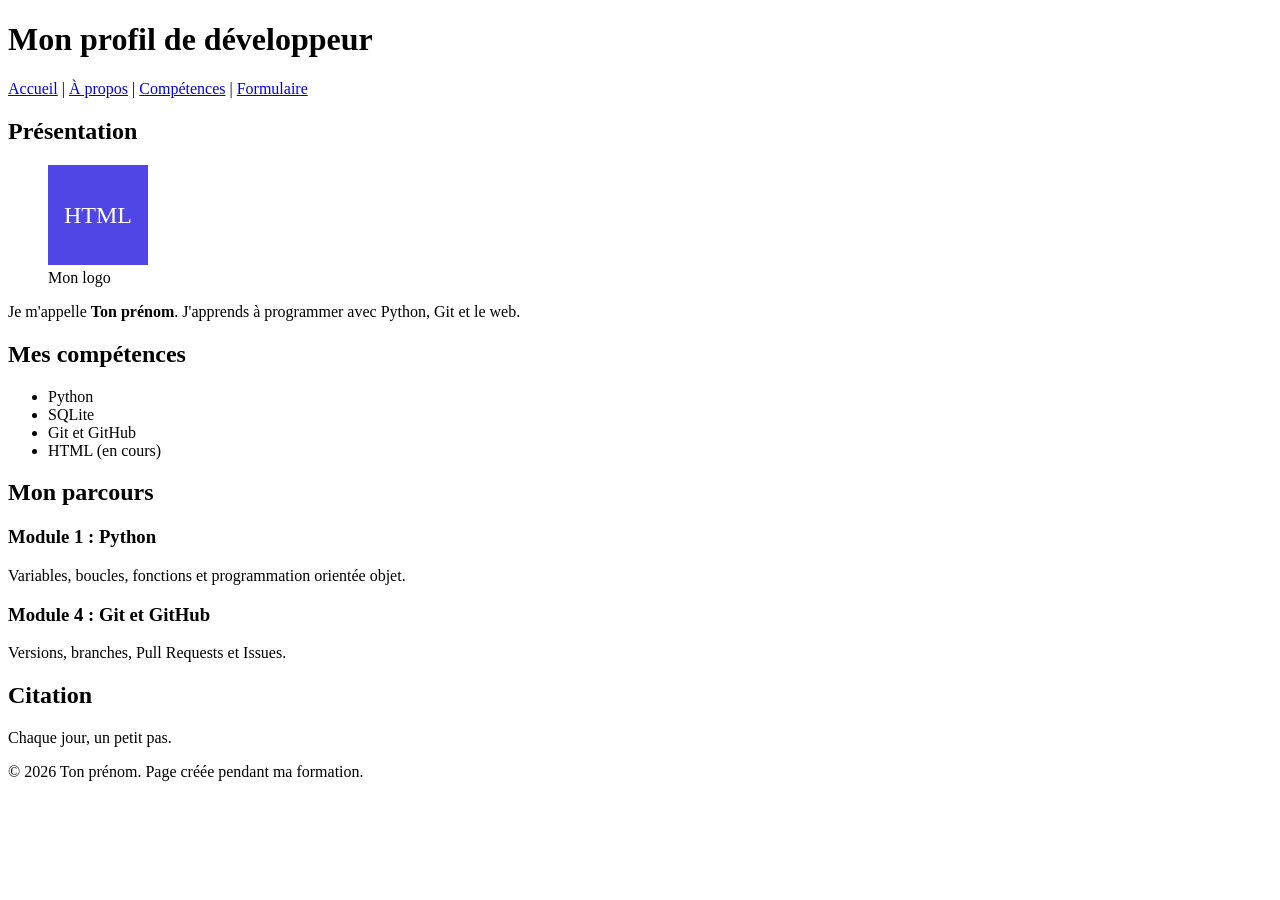
==== profil.html @ 28fd43da "Ajouter la page de profil semantique" ====
<!DOCTYPE html>
<html lang="fr">
<head>
  <meta charset="UTF-8">
  <meta name="viewport" content="width=device-width, initial-scale=1.0">
  <title>Mon profil de développeur</title>
</head>
<body>

  <header>
    <h1>Mon profil de développeur</h1>
    <nav>
      <a href="index.html">Accueil</a> |
      <a href="apropos.html">À propos</a> |
      <a href="competences.html">Compétences</a> |
      <a href="formulaire.html">Formulaire</a>
    </nav>
  </header>

  <main>

    <section>
      <h2>Présentation</h2>
      <figure>
        <img src="images/logo.svg" alt="Logo HTML violet" width="100">
        <figcaption>Mon logo</figcaption>
      </figure>
      <p>Je m'appelle <strong>Ton prénom</strong>. J'apprends à programmer avec Python, Git et le web.</p>
    </section>

    <section>
      <h2>Mes compétences</h2>
      <ul>
        <li>Python</li>
        <li>SQLite</li>
        <li>Git et GitHub</li>
        <li>HTML (en cours)</li>
      </ul>
    </section>

    <section>
      <h2>Mon parcours</h2>
      <article>
        <h3>Module 1 : Python</h3>
        <p>Variables, boucles, fonctions et programmation orientée objet.</p>
      </article>
      <article>
        <h3>Module 4 : Git et GitHub</h3>
        <p>Versions, branches, Pull Requests et Issues.</p>
      </article>
    </section>

    <aside>
      <h2>Citation</h2>
      <p>Chaque jour, un petit pas.</p>
    </aside>

  </main>

  <footer>
    <p>© 2026 Ton prénom. Page créée pendant ma formation.</p>
  </footer>

</body>
</html>
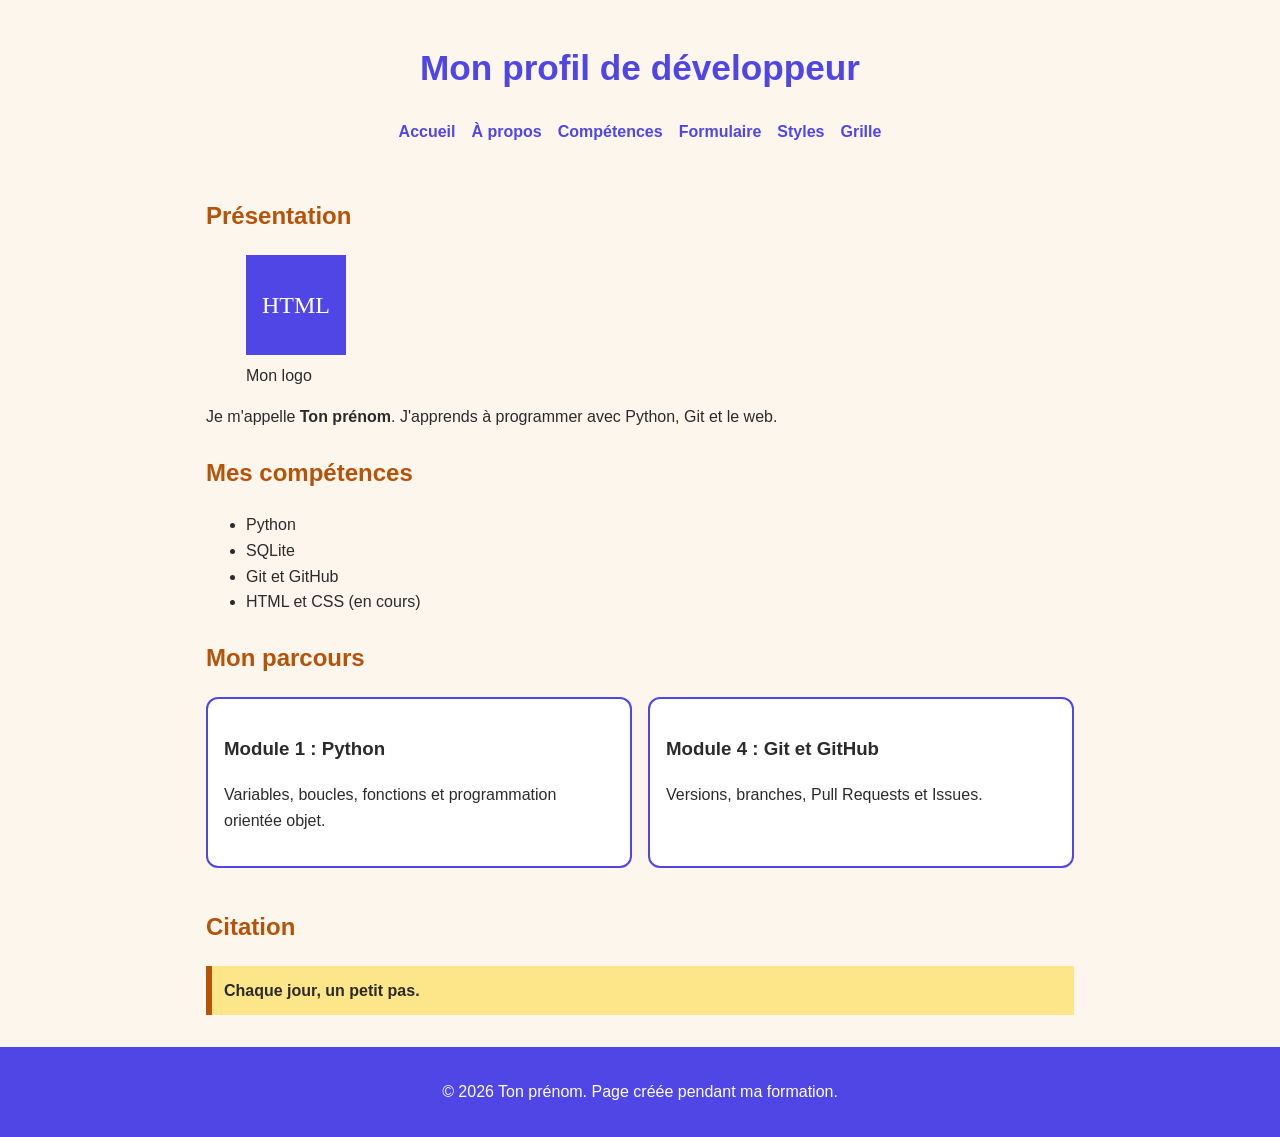
==== commit a82bc0f2: "Rendre la page adaptative" ====
--- a/profil.html
+++ b/profil.html
@@ -4,16 +4,19 @@
   <meta charset="UTF-8">
   <meta name="viewport" content="width=device-width, initial-scale=1.0">
   <title>Mon profil de développeur</title>
+  <link rel="stylesheet" href="style.css">
 </head>
 <body>
 
   <header>
     <h1>Mon profil de développeur</h1>
     <nav>
-      <a href="index.html">Accueil</a> |
-      <a href="apropos.html">À propos</a> |
-      <a href="competences.html">Compétences</a> |
+      <a href="index.html">Accueil</a>
+      <a href="apropos.html">À propos</a>
+      <a href="competences.html">Compétences</a>
       <a href="formulaire.html">Formulaire</a>
+      <a href="galerie.html">Styles</a>
+      <a href="grille.html">Grille</a>
     </nav>
   </header>
 
@@ -34,25 +37,27 @@
         <li>Python</li>
         <li>SQLite</li>
         <li>Git et GitHub</li>
-        <li>HTML (en cours)</li>
+        <li>HTML et CSS (en cours)</li>
       </ul>
     </section>
 
     <section>
       <h2>Mon parcours</h2>
-      <article>
-        <h3>Module 1 : Python</h3>
-        <p>Variables, boucles, fonctions et programmation orientée objet.</p>
-      </article>
-      <article>
-        <h3>Module 4 : Git et GitHub</h3>
-        <p>Versions, branches, Pull Requests et Issues.</p>
-      </article>
+      <div class="cartes">
+        <article>
+          <h3>Module 1 : Python</h3>
+          <p>Variables, boucles, fonctions et programmation orientée objet.</p>
+        </article>
+        <article>
+          <h3>Module 4 : Git et GitHub</h3>
+          <p>Versions, branches, Pull Requests et Issues.</p>
+        </article>
+      </div>
     </section>
 
     <aside>
       <h2>Citation</h2>
-      <p>Chaque jour, un petit pas.</p>
+      <p class="important">Chaque jour, un petit pas.</p>
     </aside>
 
   </main>
--- a/style.css
+++ b/style.css
@@ -0,0 +1,138 @@
+* {
+  box-sizing: border-box;
+}
+
+body {
+  font-family: Arial, sans-serif;
+  background-color: #fdf6ec;
+  color: #2b2b2b;
+  line-height: 1.6;
+  margin: 0;
+}
+
+header {
+  padding: 16px;
+  text-align: center;
+}
+
+h1 {
+  color: #4f46e5;
+}
+
+h2 {
+  color: #b45309;
+}
+
+nav a {
+  color: #4f46e5;
+  text-decoration: none;
+  font-weight: bold;
+}
+
+main {
+  max-width: 600px;
+  margin: 0 auto;
+  padding: 16px;
+}
+
+section {
+  margin-bottom: 24px;
+}
+
+article {
+  background-color: white;
+  border: 2px solid #4f46e5;
+  border-radius: 12px;
+  padding: 16px;
+  margin-bottom: 16px;
+}
+
+.important {
+  background-color: #fde68a;
+  font-weight: bold;
+  padding: 12px;
+  border-left: 6px solid #b45309;
+}
+
+footer {
+  background-color: #4f46e5;
+  color: white;
+  text-align: center;
+  padding: 16px;
+}
+
+
+nav {
+  display: flex;
+  justify-content: center;
+  gap: 16px;
+  flex-wrap: wrap;
+}
+
+
+
+.galerie {
+  display: flex;             /* range les cartes côte à côte */
+  flex-wrap: wrap;           /* si la ligne est pleine, passe à la suivante */
+  gap: 12px;                 /* laisse 12 px entre les cartes */
+  justify-content: center;   /* centre chaque ligne */
+}
+
+.carte-style {
+  flex: 1 1 140px;           /* vise 140 px, mais agrandis-toi pour remplir la ligne */
+  max-width: 200px;          /* jamais plus de 200 px */
+  background-color: white;   /* fond blanc */
+  border: 2px solid #4f46e5; /* cadre violet de 2 px */
+  border-radius: 12px;       /* coins arrondis */
+  padding: 16px;             /* espace entre le cadre et le texte */
+  text-align: center;        /* texte centré */
+}
+
+
+
+
+.tuile {
+  background-color: white;
+  border: 2px solid #b45309;
+  border-radius: 12px;
+  padding: 16px;
+  text-align: center;
+}
+
+
+.grille {
+  display: grid;                                          /* active la grille */
+  grid-template-columns: repeat(auto-fit, minmax(140px, 1fr)); /* autant de colonnes de 140 px minimum que possible */
+  gap: 12px;                                              /* 12 px entre les cases */
+}
+
+
+
+img {
+  max-width: 100%;   /* l'image ne dépasse jamais la largeur de son parent */
+  height: auto;      /* la hauteur suit, pour garder les proportions */
+}
+
+h1 {
+  font-size: 1.6rem; /* titre d'environ 25 px sur téléphone */
+}
+
+.cartes {
+  display: grid;     /* transforme la boîte en grille */
+  gap: 16px;         /* 16 px d'espace entre les cartes */
+}
+
+@media (min-width: 700px) {   /* SI l'écran fait au moins 700 px de large, alors : */
+
+  h1 {
+    font-size: 2.2rem;        /* titre plus grand */
+  }
+
+  main {
+    max-width: 900px;         /* contenu plus large */
+  }
+
+  .cartes {
+    grid-template-columns: 1fr 1fr;  /* deux colonnes égales : cartes côte à côte */
+  }
+}
